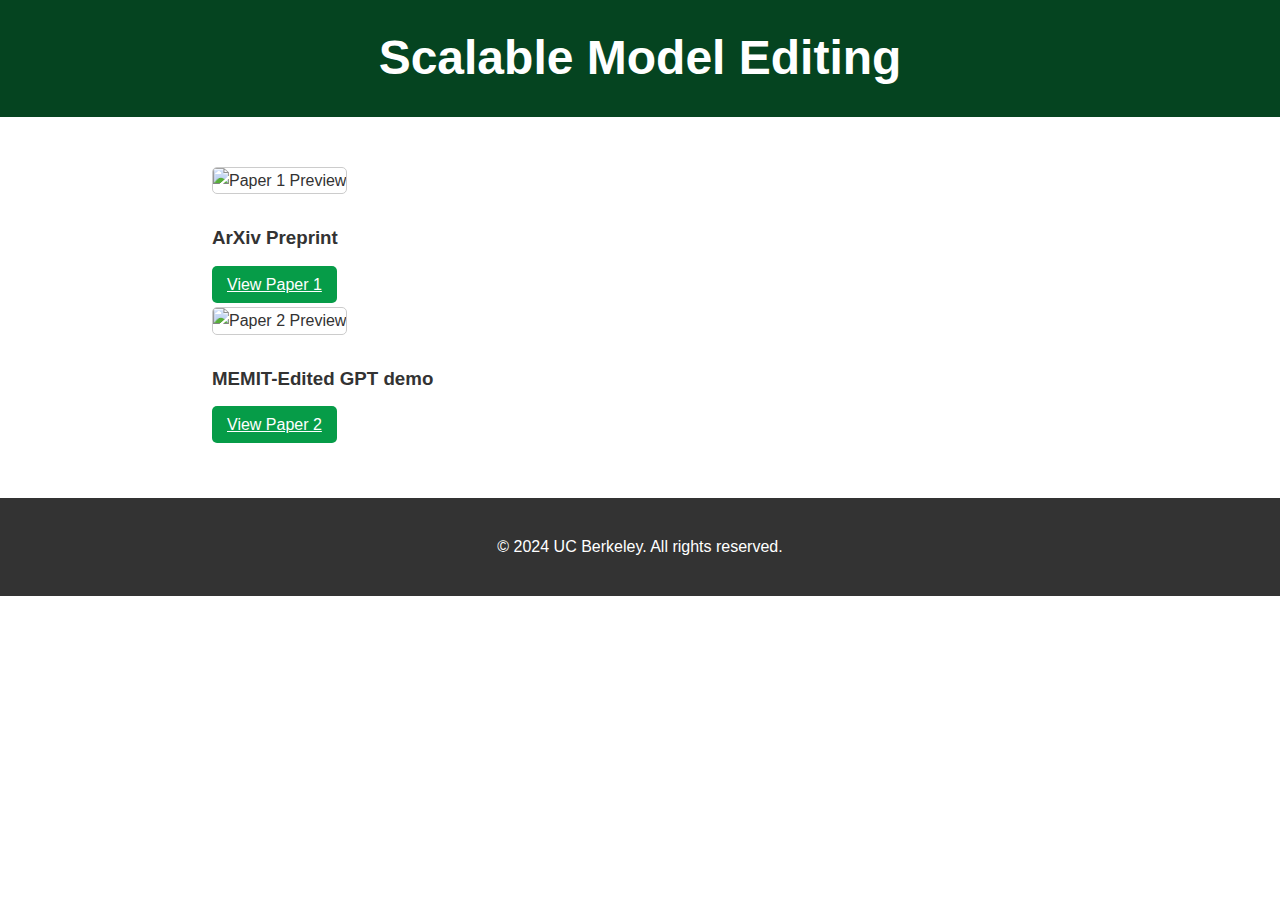
==== index.html @ 7f49c909 "website code" ====
<!DOCTYPE html>
<html lang="en">
<head>
    <!-- Head elements -->
    <link rel="stylesheet" href="style.css">
    <title>Research Projects</title>
</head>
<body>
    <header>
        <h1>Scalable Model Editing</h1>
    </header>

    <div class = "container">
        <main>
            <section class="card-container">
                <div class="card">
                    <img src="path-to-your-snapshot-1.png" alt="Paper 1 Preview">
                    <div class="card-content">
                        <h3>ArXiv Preprint</h3>
                        <a href="paper1/" class="button">View Paper 1</a>
                    </div>
                </div>
                <div class="card">
                    <img src="path-to-your-snapshot-2.png" alt="Paper 2 Preview">
                    <div class="card-content">
                        <h3>MEMIT-Edited GPT demo</h3>
                        <a href="paper2/" class="button">View Paper 2</a>
                    </div>
                </div>
                <!-- Add more cards for other papers as needed -->
            </section>
        </main>

    </div>

    <footer>
        <p>&copy; 2024 UC Berkeley. All rights reserved.</p>
    </footer>

</body>
</html>
---- style.css ----
body {
    font-family: 'Segoe UI', Tahoma, Geneva, Verdana, sans-serif;
    color: #333;
    line-height: 1.6;
    margin: 0;
    padding: 0;
    background: #fff;
}
h2 {
    text-align: center;
}

header {
    background: #054420;
    color: #fff;
    padding: 30px 20px;
    text-align: center;
}

header h1 {
    margin: 0;
    font-size: 2.5em;
}

header p {
    color: #ddd;
}

nav {
    background: #333;
    color: #fff;
}

nav ul {
    list-style: none;
    overflow: hidden;
    padding: 0;
    text-align: center;
    margin: 0;
}

nav ul li {
    display: inline;
}

nav ul li a {
    text-decoration: none;
    color: #fff;
    padding: 10px 20px;
    display: inline-block;
}

nav ul li a:hover,
nav ul li a:focus {
    background-color: #069c48;
}

section {
    padding: 20px;
    margin-bottom: 20px;
}

footer {
    background-color: #333;
    color: #fff;
    text-align: center;
    padding: 20px;
    position: relative;
    bottom: 0;
    width: 100%;
}

img {
    max-width: 100%;
    height: auto;
    border: 1px solid #ccc;
    border-radius: 5px;
    margin: 10px 0;
}

/* Additional styles for button-like links */
a.button {
    background-color: #069c48;
    padding: 10px 15px;
    color: white;
    border-radius: 5px;
    transition: background-color 0.3s ease;
}

a.button:hover {
    background-color: #333;
}

/* Style for large screen sizes */
@media (min-width: 768px) {
    header h1 {
        font-size: 3em;
    }

    nav ul li a {
        padding: 20px 30px;
    }

    section {
        padding: 40px;
    }
}

.paper-link-container {
    text-align: center;
    margin: 30px 0;
}

.paper-link-button {
    background-color: #2c6b47; /* This matches the header color in your screenshots */
    color: white;
    padding: 10px 20px;
    border-radius: 5px;
    text-decoration: none;
    font-size: 18px;
    font-weight: bold;
    transition: background-color 0.3s;
}

.paper-link-button:hover {
    background-color: #333;
}



.container {
    width: 70%; /* Adjust this percentage to control the width */
    max-width: 1200px; /* This sets the maximum width of the container */
    margin: 0 auto; /* Centers the container */
    padding: 20px; /* Optional: Adds some space inside the container */
    background-color: #fff; /* Optional: Sets the background color */
}

/* Add this to each section if they are not already wrapped in the container */
header, nav, section, footer {
    padding: 20px;
    box-sizing: border-box; /* Ensures padding is included in width */
}

/* Use this class for the main content sections */
.content-section {
    background-color: #f4f4f4; /* Optional: Sets a different background color for content sections */
    margin-bottom: 20px; /* Space between sections */
    padding: 20px;
    border-radius: 5px; /* Optional: Rounds corners of sections */
}


.contact-section {
    color: white;
    font-family: 'Segoe UI', Tahoma, Geneva, Verdana, sans-serif; /* This should match your body font */
    text-align: center;
    padding: 20px 0;
    margin-top: 20px; /* Adjust as necessary to fit your layout */
}

.contact-section .names {
    font-size: 1.2em; /* Adjust size as needed */
    margin: 0;
    padding: 0;
    font-weight: bold; /* Makes the font bold */
}

.contact-section .institution {
    font-size: 1.1em; /* Adjust size as needed */
    margin: 0;
    padding: 0;
}

.contact-section .email {
    font-size: 1em; /* Adjust size as needed */
    margin: 0;
    padding: 0;
}
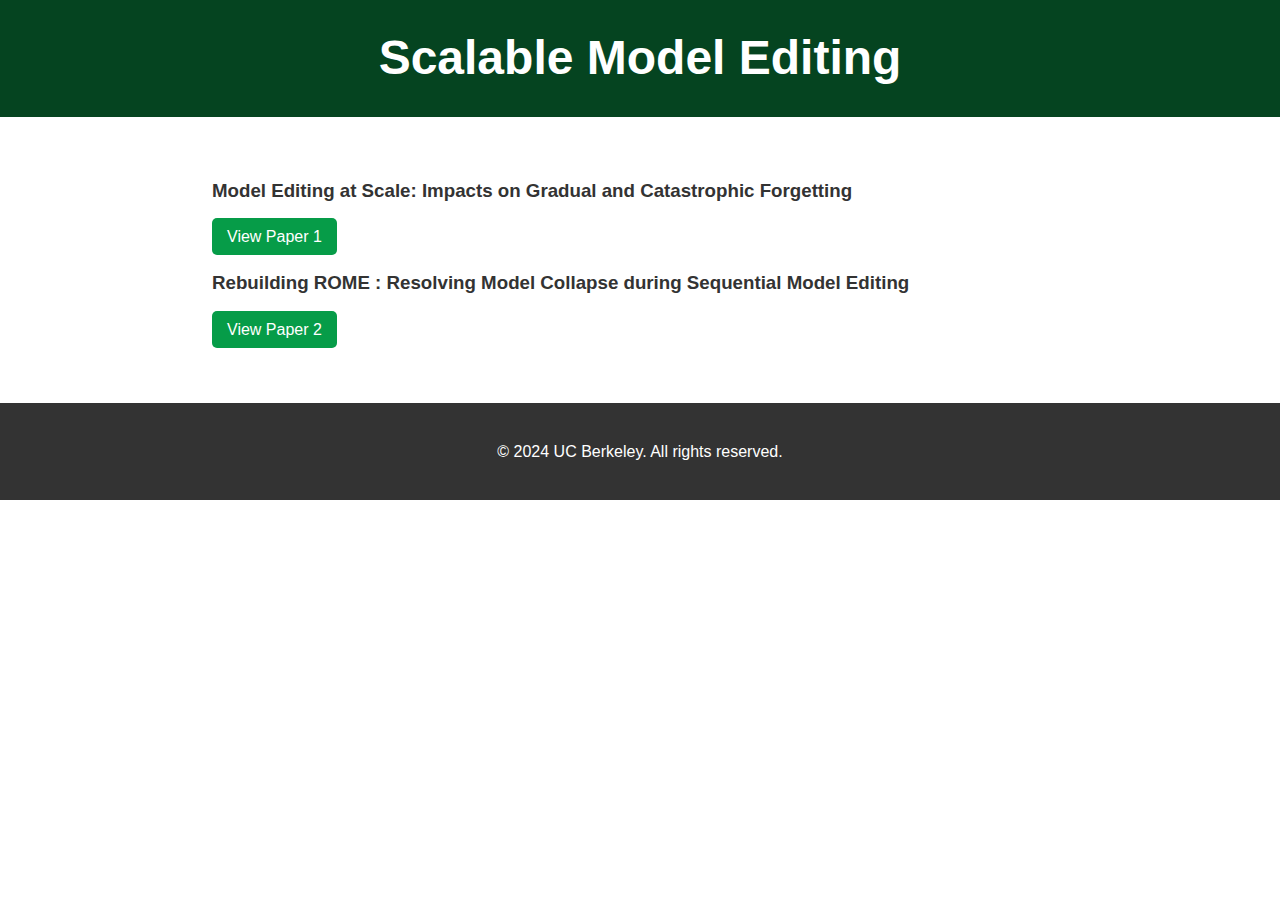
==== commit 12df2521: "msg" ====
--- a/index.html
+++ b/index.html
@@ -14,17 +14,15 @@
         <main>
             <section class="card-container">
                 <div class="card">
-                    <img src="path-to-your-snapshot-1.png" alt="Paper 1 Preview">
                     <div class="card-content">
-                        <h3>ArXiv Preprint</h3>
-                        <a href="paper1/" class="button">View Paper 1</a>
+                        <h3>Model Editing at Scale: Impacts on Gradual and Catastrophic Forgetting</h3>
+                        <a href="paper1/index.html" class="button" style="text-decoration: none;"> View Paper 1</a>
                     </div>
                 </div>
                 <div class="card">
-                    <img src="path-to-your-snapshot-2.png" alt="Paper 2 Preview">
                     <div class="card-content">
-                        <h3>MEMIT-Edited GPT demo</h3>
-                        <a href="paper2/" class="button">View Paper 2</a>
+                        <h3>Rebuilding ROME : Resolving Model Collapse during Sequential Model Editing</h3>
+                        <a href="paper2/index.html" class="button" style="text-decoration: none;">View Paper 2</a>
                     </div>
                 </div>
                 <!-- Add more cards for other papers as needed -->
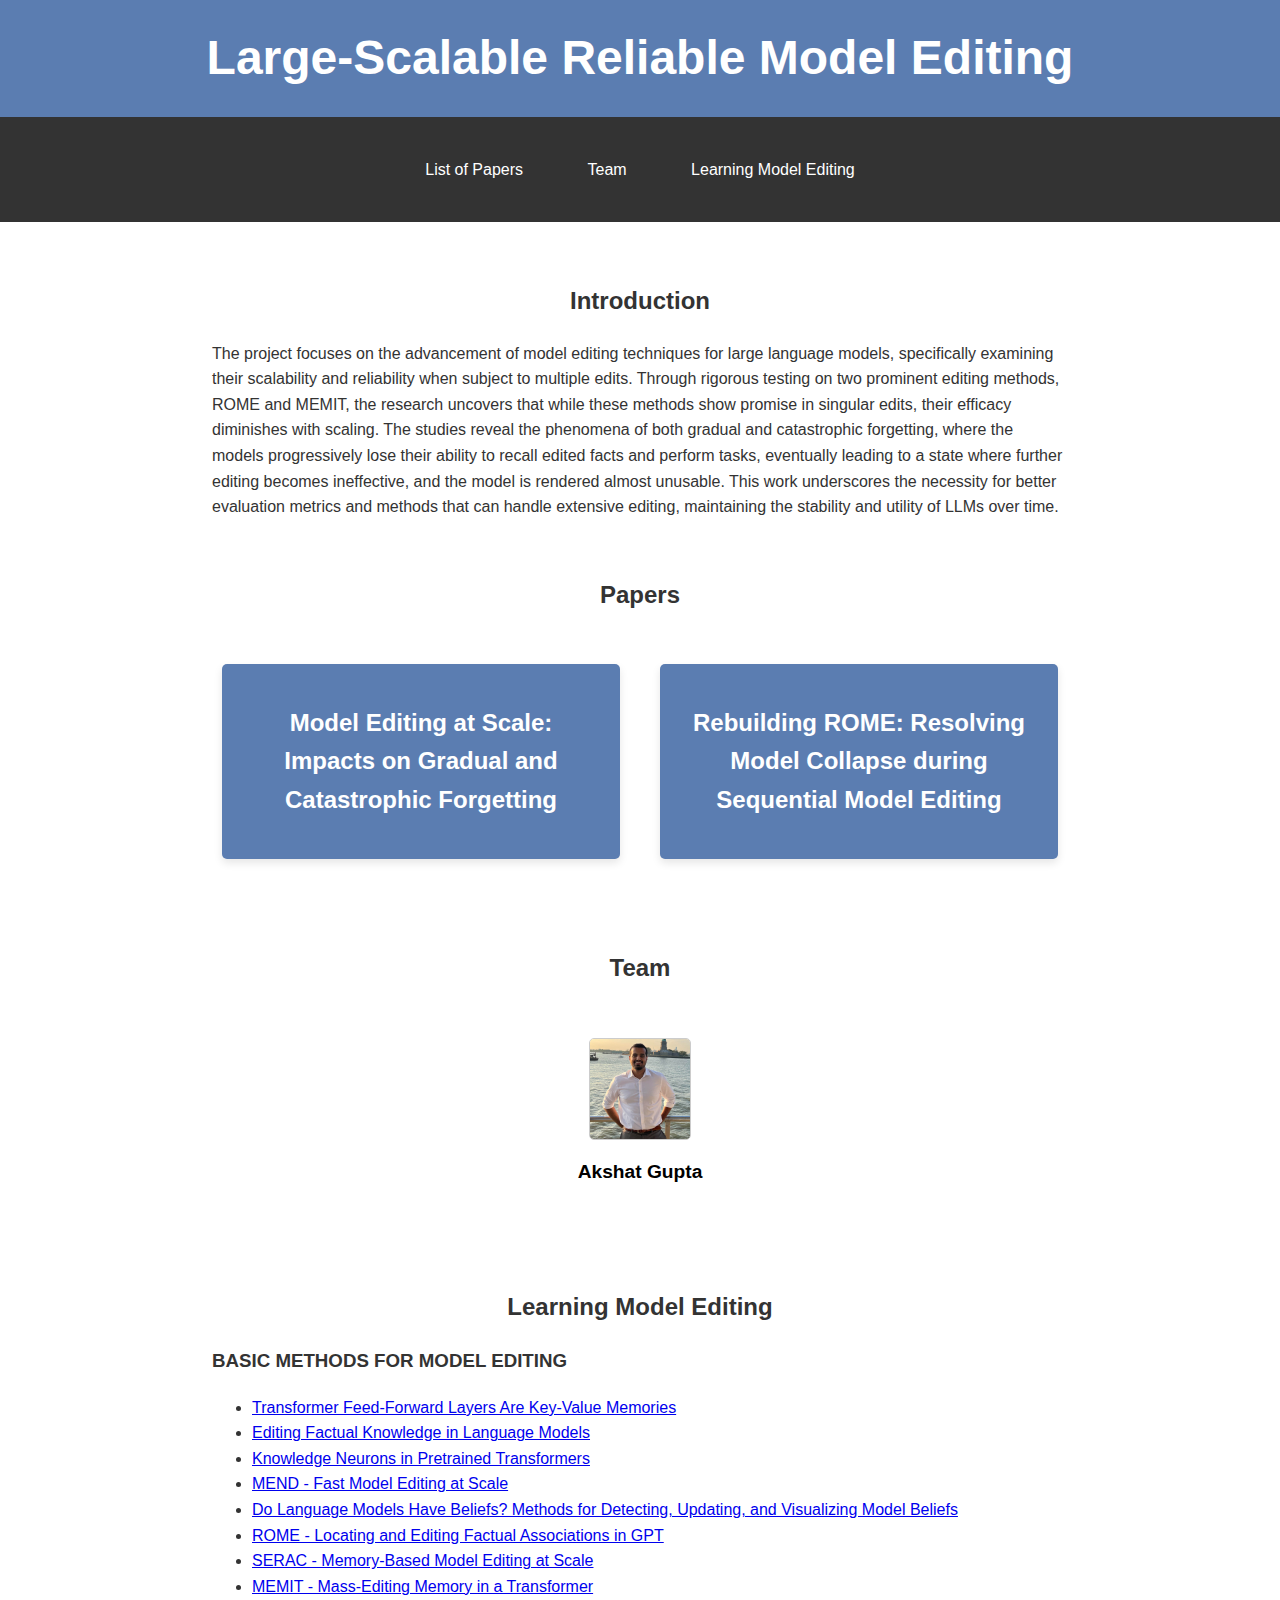
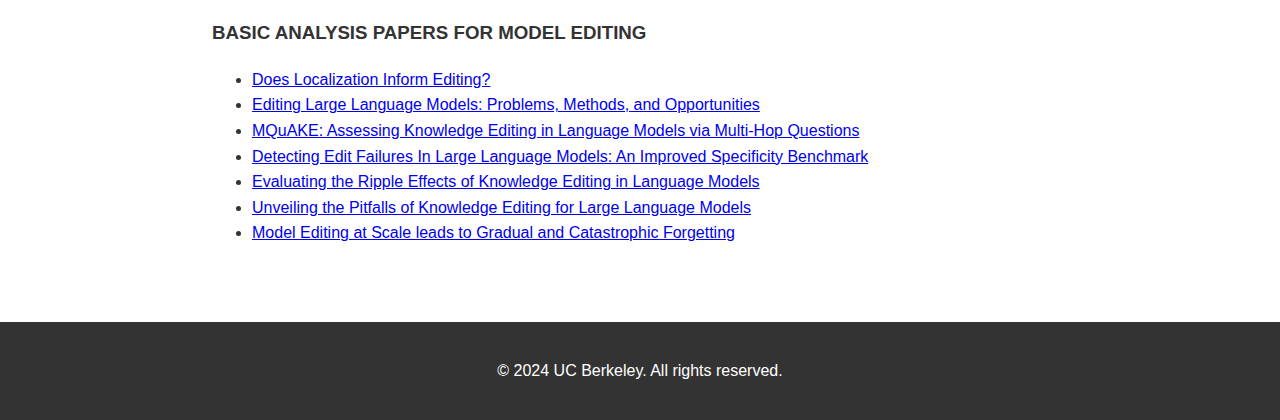
==== commit 18a1b742: "edited landing page" ====
--- a/index.html
+++ b/index.html
@@ -7,27 +7,85 @@
 </head>
 <body>
     <header>
-        <h1>Scalable Model Editing</h1>
+        <h1>Large-Scalable Reliable Model Editing</h1>
     </header>
+    <nav>
+        <ul>
+            <li><a href="#papers">List of Papers</a></li>
+            <li><a href="#team">Team</a></li>
+            <li><a href="#learn">Learning Model Editing</a></li>
+        </ul>
+    </nav>
 
     <div class = "container">
-        <main>
-            <section class="card-container">
-                <div class="card">
+
+            <section id="introduction">
+                <h2>Introduction</h2>
+                <p>The project focuses on the advancement of model editing techniques for large language models, specifically examining their scalability and reliability when subject to multiple edits. Through rigorous testing on two prominent editing methods, ROME and MEMIT, the research uncovers that while these methods show promise in singular edits, their efficacy diminishes with scaling. The studies reveal the phenomena of both gradual and catastrophic forgetting, where the models progressively lose their ability to recall edited facts and perform tasks, eventually leading to a state where further editing becomes ineffective, and the model is rendered almost unusable. This work underscores the necessity for better evaluation metrics and methods that can handle extensive editing, maintaining the stability and utility of LLMs over time.</p>
+            </section>
+            <h2>Papers</h2>
+            <section id="papers" class="card-container">
+
+                <a href="paper1/index.html" class="card">
                     <div class="card-content">
-                        <h3>Model Editing at Scale: Impacts on Gradual and Catastrophic Forgetting</h3>
-                        <a href="paper1/index.html" class="button" style="text-decoration: none;"> View Paper 1</a>
+                        <h2>Model Editing at Scale: Impacts on Gradual and Catastrophic Forgetting</h2>
                     </div>
+                </a>
+                <a href="paper2/index.html" class="card">
+                    <div class="card-content">
+                        <h2>Rebuilding ROME: Resolving Model Collapse during Sequential Model Editing</h2>
+                    </div>
+                </a>
+            </section>
+            <section id="team">
+                <h2>Team</h2>
+                <div class="contact-section">
+                    <div class="profile">
+                        <img src="Akshat Gupta LinkedIn.jpeg" alt="Akshat Gupta Profile Picture" style="width: 100px;">
+                        <p class="names">Akshat Gupta</p>
+                    </div>
+                    <!-- <div class="profile">
+                        <img src="placeholder.jpg" alt="Profile Picture" style="width: 100px;">
+                        <p class="names">Name</p>
+                    </div>
+                    <div class="profile">
+                        <img src="placeholder.jpg" alt="Profile Picture" style="width: 100px;">
+                        <p class="names">Name</p>
+                    </div>
+                    <div class="profile">
+                        <img src="placeholder.jpg" alt="Profile Picture" style="width: 100px;">
+                        <p class="names">Name</p>
+                    </div> -->
                 </div>
-                <div class="card">
-                    <div class="card-content">
-                        <h3>Rebuilding ROME : Resolving Model Collapse during Sequential Model Editing</h3>
-                        <a href="paper2/index.html" class="button" style="text-decoration: none;">View Paper 2</a>
-                    </div>
+            </section>
+
+            <section id="learn">
+                <h2>Learning Model Editing</h2>
+                <div class="papers-list">
+                    <h3>BASIC METHODS FOR MODEL EDITING</h3>
+                    <ul>
+                        <li><a href="#">Transformer Feed-Forward Layers Are Key-Value Memories</a></li>
+                        <li><a href="#">Editing Factual Knowledge in Language Models</a></li>
+                        <li><a href="#">Knowledge Neurons in Pretrained Transformers</a></li>
+                        <li><a href="#">MEND - Fast Model Editing at Scale</a></li>
+                        <li><a href="#">Do Language Models Have Beliefs? Methods for Detecting, Updating, and Visualizing Model Beliefs</a></li>
+                        <li><a href="#">ROME - Locating and Editing Factual Associations in GPT</a></li>
+                        <li><a href="#">SERAC - Memory-Based Model Editing at Scale</a></li>
+                        <li><a href="#">MEMIT - Mass-Editing Memory in a Transformer</a></li>
+                    </ul>
+                    <h3>BASIC ANALYSIS PAPERS FOR MODEL EDITING</h3>
+                    <ul>
+                        <li><a href="#">Does Localization Inform Editing?</a></li>
+                        <li><a href="#">Editing Large Language Models: Problems, Methods, and Opportunities</a></li>
+                        <li><a href="#">MQuAKE: Assessing Knowledge Editing in Language Models via Multi-Hop Questions</a></li>
+                        <li><a href="#">Detecting Edit Failures In Large Language Models: An Improved Specificity Benchmark</a></li>
+                        <li><a href="#">Evaluating the Ripple Effects of Knowledge Editing in Language Models</a></li>
+                        <li><a href="#">Unveiling the Pitfalls of Knowledge Editing for Large Language Models</a></li>
+                        <li><a href="#">Model Editing at Scale leads to Gradual and Catastrophic Forgetting</a></li>
+                    </ul>
                 </div>
-                <!-- Add more cards for other papers as needed -->
             </section>
-        </main>
+
 
     </div>
 
--- a/style.css
+++ b/style.css
@@ -11,7 +11,7 @@
 }
 
 header {
-    background: #054420;
+    background: #5b7db1;
     color: #fff;
     padding: 30px 20px;
     text-align: center;
@@ -52,7 +52,7 @@
 
 nav ul li a:hover,
 nav ul li a:focus {
-    background-color: #069c48;
+    background-color: #5b7db1;
 }
 
 section {
@@ -80,7 +80,7 @@
 
 /* Additional styles for button-like links */
 a.button {
-    background-color: #069c48;
+    background-color: #5b7db1;
     padding: 10px 15px;
     color: white;
     border-radius: 5px;
@@ -112,7 +112,7 @@
 }
 
 .paper-link-button {
-    background-color: #2c6b47; /* This matches the header color in your screenshots */
+    background-color: #5b7db1; /* This matches the header color in your screenshots */
     color: white;
     padding: 10px 20px;
     border-radius: 5px;
@@ -177,3 +177,56 @@
     margin: 0;
     padding: 0;
 }
+
+
+
+.card-container {
+    display: flex;
+    justify-content: center;
+    flex-wrap: wrap;
+    gap: 20px; /* Adjust the space between the cards */
+}
+
+.card {
+    flex: 1; /* Each card will take up equal space */
+    max-width: calc(50% - 10px); /* Adjust width for space between cards */
+    background-color: #5b7db1; /* Card background color */
+    color: white; /* Text color */
+    text-align: center; /* Center text horizontally */
+    margin: 10px;
+    text-decoration: none; /* Remove underline from links */
+    border-radius: 5px; /* Rounded corners for the card */
+    box-shadow: 0 4px 8px rgba(0,0,0,0.1); /* Optional: Adds shadow for depth */
+    display: flex; /* Use flex layout to center content */
+    align-items: center; /* Center content vertically */
+    justify-content: center; /* Center content horizontally */
+}
+
+.card-content {
+    padding: 20px;
+}
+
+.card h2 {
+    font-size: 1.5em; /* Adjust font size as needed */
+    margin: 0;
+    padding: 20px 0; /* Padding for spacing inside the card */
+    text-align: center;
+}
+.card:hover {
+    background-color: #77a4e7; /* Change card hover color to gray */
+}
+/* Ensure the cards don't get too small on smaller screens */
+@media (max-width: 600px) {
+    .card {
+        max-width: 100%;
+    }
+}
+
+.profile {
+    display: inline-block; /* Display profiles inline */
+    width: 25%; /* Set width to 25% for 4 profiles per row */
+    text-align: center; /* Center align content */
+}
+.names {
+    color: black; /* Set text color to black */
+}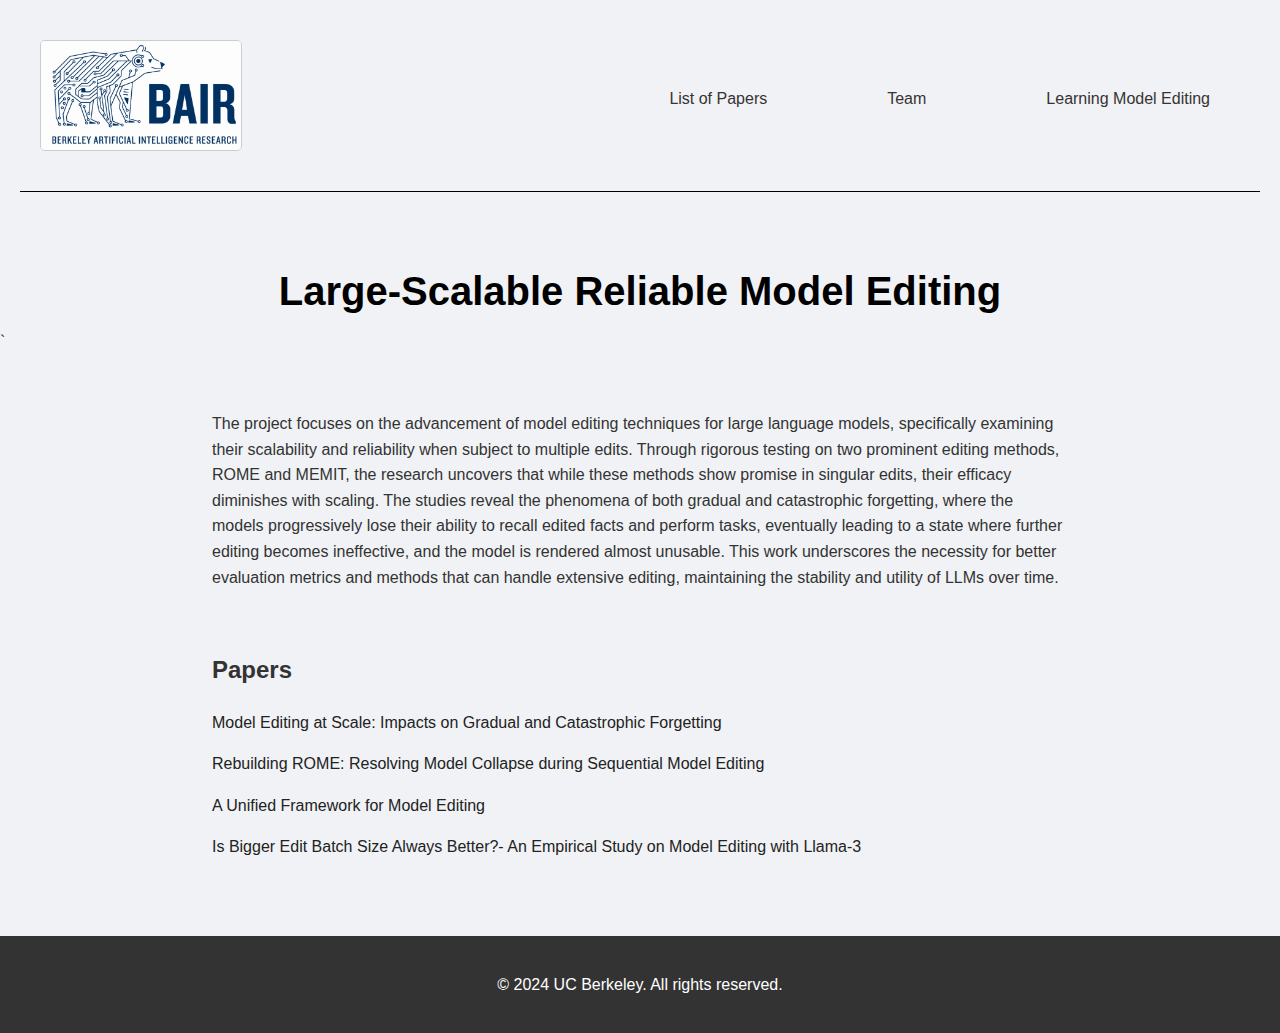
==== commit e2875e28: "new papers added" ====
--- a/index.html
+++ b/index.html
@@ -1,97 +1,52 @@
 <!DOCTYPE html>
 <html lang="en">
 <head>
-    <!-- Head elements -->
     <link rel="stylesheet" href="style.css">
     <title>Research Projects</title>
 </head>
+
 <body>
-    <header>
-        <h1>Large-Scalable Reliable Model Editing</h1>
-    </header>
     <nav>
         <ul>
-            <li><a href="#papers">List of Papers</a></li>
-            <li><a href="#team">Team</a></li>
-            <li><a href="#learn">Learning Model Editing</a></li>
+            <li class="nav-logo"><img src="BAIR.png" alt="Logo"></li>
+            <div class="nav-links">
+                <li><a href="#papers">List of Papers</a></li>
+                <li><a href="team.html">Team</a></li>
+                <li><a href="learn_model_editing.html">Learning Model Editing</a></li>
+            </div>
         </ul>
+        <div class="title-separator"></div>
     </nav>
-
-    <div class = "container">
-
-            <section id="introduction">
-                <h2>Introduction</h2>
-                <p>The project focuses on the advancement of model editing techniques for large language models, specifically examining their scalability and reliability when subject to multiple edits. Through rigorous testing on two prominent editing methods, ROME and MEMIT, the research uncovers that while these methods show promise in singular edits, their efficacy diminishes with scaling. The studies reveal the phenomena of both gradual and catastrophic forgetting, where the models progressively lose their ability to recall edited facts and perform tasks, eventually leading to a state where further editing becomes ineffective, and the model is rendered almost unusable. This work underscores the necessity for better evaluation metrics and methods that can handle extensive editing, maintaining the stability and utility of LLMs over time.</p>
-            </section>
-            <h2>Papers</h2>
-            <section id="papers" class="card-container">
-
-                <a href="paper1/index.html" class="card">
-                    <div class="card-content">
-                        <h2>Model Editing at Scale: Impacts on Gradual and Catastrophic Forgetting</h2>
-                    </div>
-                </a>
-                <a href="paper2/index.html" class="card">
-                    <div class="card-content">
-                        <h2>Rebuilding ROME: Resolving Model Collapse during Sequential Model Editing</h2>
-                    </div>
-                </a>
-            </section>
-            <section id="team">
-                <h2>Team</h2>
-                <div class="contact-section">
-                    <div class="profile">
-                        <img src="Akshat Gupta LinkedIn.jpeg" alt="Akshat Gupta Profile Picture" style="width: 100px;">
-                        <p class="names">Akshat Gupta</p>
-                    </div>
-                    <!-- <div class="profile">
-                        <img src="placeholder.jpg" alt="Profile Picture" style="width: 100px;">
-                        <p class="names">Name</p>
-                    </div>
-                    <div class="profile">
-                        <img src="placeholder.jpg" alt="Profile Picture" style="width: 100px;">
-                        <p class="names">Name</p>
-                    </div>
-                    <div class="profile">
-                        <img src="placeholder.jpg" alt="Profile Picture" style="width: 100px;">
-                        <p class="names">Name</p>
-                    </div> -->
-                </div>
-            </section>
-
-            <section id="learn">
-                <h2>Learning Model Editing</h2>
-                <div class="papers-list">
-                    <h3>BASIC METHODS FOR MODEL EDITING</h3>
-                    <ul>
-                        <li><a href="#">Transformer Feed-Forward Layers Are Key-Value Memories</a></li>
-                        <li><a href="#">Editing Factual Knowledge in Language Models</a></li>
-                        <li><a href="#">Knowledge Neurons in Pretrained Transformers</a></li>
-                        <li><a href="#">MEND - Fast Model Editing at Scale</a></li>
-                        <li><a href="#">Do Language Models Have Beliefs? Methods for Detecting, Updating, and Visualizing Model Beliefs</a></li>
-                        <li><a href="#">ROME - Locating and Editing Factual Associations in GPT</a></li>
-                        <li><a href="#">SERAC - Memory-Based Model Editing at Scale</a></li>
-                        <li><a href="#">MEMIT - Mass-Editing Memory in a Transformer</a></li>
-                    </ul>
-                    <h3>BASIC ANALYSIS PAPERS FOR MODEL EDITING</h3>
-                    <ul>
-                        <li><a href="#">Does Localization Inform Editing?</a></li>
-                        <li><a href="#">Editing Large Language Models: Problems, Methods, and Opportunities</a></li>
-                        <li><a href="#">MQuAKE: Assessing Knowledge Editing in Language Models via Multi-Hop Questions</a></li>
-                        <li><a href="#">Detecting Edit Failures In Large Language Models: An Improved Specificity Benchmark</a></li>
-                        <li><a href="#">Evaluating the Ripple Effects of Knowledge Editing in Language Models</a></li>
-                        <li><a href="#">Unveiling the Pitfalls of Knowledge Editing for Large Language Models</a></li>
-                        <li><a href="#">Model Editing at Scale leads to Gradual and Catastrophic Forgetting</a></li>
-                    </ul>
-                </div>
-            </section>
-
-
+    <div class="title">
+        <header>
+            <h1>Large-Scalable Reliable Model Editing</h1>
+        </header>
+    </div>
+`
+    <div class="container">
+        <section id="introduction">
+            <p>The project focuses on the advancement of model editing techniques for large language models, specifically examining their scalability and reliability when subject to multiple edits. Through rigorous testing on two prominent editing methods, ROME and MEMIT, the research uncovers that while these methods show promise in singular edits, their efficacy diminishes with scaling. The studies reveal the phenomena of both gradual and catastrophic forgetting, where the models progressively lose their ability to recall edited facts and perform tasks, eventually leading to a state where further editing becomes ineffective, and the model is rendered almost unusable. This work underscores the necessity for better evaluation metrics and methods that can handle extensive editing, maintaining the stability and utility of LLMs over time.</p>
+        </section>
+        <section id="papers">
+            <h2 class="papers-title">Papers</h2>
+            <div class="paper">
+                <h2><a href="paper1/index.html">Model Editing at Scale: Impacts on Gradual and Catastrophic Forgetting</a></h2>
+            </div>
+            <div class="paper">
+                <h2><a href="paper2/index.html">Rebuilding ROME: Resolving Model Collapse during Sequential Model Editing</a></h2>
+            </div>
+            <div class="paper">
+                <h2><a href="paper3/index.html">A Unified Framework for Model Editing</a></h2>
+            </div>
+            <div class="paper">
+                <h2><a href="paper4/index.html">Is Bigger Edit Batch Size Always Better?- An Empirical Study on Model Editing with Llama-3</a></h2>
+            </div>
+        </section>
     </div>
 
     <footer>
         <p>&copy; 2024 UC Berkeley. All rights reserved.</p>
     </footer>
-
 </body>
 </html>
+
--- a/style.css
+++ b/style.css
@@ -1,59 +1,88 @@
 body {
-    font-family: 'Segoe UI', Tahoma, Geneva, Verdana, sans-serif;
+    font-family:"Helvetica Neue","Helvetica","Arial",sans-serif;
     color: #333;
     line-height: 1.6;
     margin: 0;
     padding: 0;
-    background: #fff;
-}
+    background: #f0f2f5;
+}
+
 h2 {
     text-align: center;
+    font-size: 1.5em;
+    margin-top: -20px;
+}
+
+.title-separator {
+    border-top: 1px solid #000; /* Solid line with a height of 2px */
+    margin-top: 1%; /* Space above the line */
+    margin-bottom: 0px; /* Space below the line */
 }
 
 header {
-    background: #5b7db1;
-    color: #fff;
+    background: #f0f2f5;
+    color: #000000;
     padding: 30px 20px;
     text-align: center;
+    margin-bottom: -40px
 }
 
 header h1 {
-    margin: 0;
-    font-size: 2.5em;
+    margin: 1;
+    font-size: 2.5em !important;
 }
 
 header p {
+    margin-top: -20px;
     color: #ddd;
 }
 
 nav {
-    background: #333;
-    color: #fff;
+    background: #f0f2f5;
+    color: #353030;
+    padding: 10px 20px; /* Add padding to give some space inside the nav */
 }
 
 nav ul {
     list-style: none;
-    overflow: hidden;
-    padding: 0;
-    text-align: center;
-    margin: 0;
+    margin: 0;
+    padding: 0;
+    display: flex;
+    align-items: center; /* Use center for vertical alignment */
+    justify-content: space-between; /* Aligns logo to the left and nav items to the right */
 }
 
 nav ul li {
-    display: inline;
+    padding: 10px 20px;
 }
 
 nav ul li a {
     text-decoration: none;
-    color: #fff;
-    padding: 10px 20px;
-    display: inline-block;
+    color: #383232;
+    display: block; /* Makes the anchor fill the li for better click area */
 }
 
 nav ul li a:hover,
 nav ul li a:focus {
-    background-color: #5b7db1;
-}
+    background-color: #dddddd;
+}
+
+.nav-logo {
+    padding-right: 0; /* Remove padding if you want the logo to be flush with the edge */
+}
+
+.nav-logo img {
+    width: 200px; /* Set the logo width */
+    height: auto; /* Maintain aspect ratio */
+}
+
+/* This is to ensure the navigation links are on the right */
+.nav-links {
+    display: flex;
+    gap: 20px; /* This sets the space between navigation items */
+}
+
+
 
 section {
     padding: 20px;
@@ -133,7 +162,7 @@
     max-width: 1200px; /* This sets the maximum width of the container */
     margin: 0 auto; /* Centers the container */
     padding: 20px; /* Optional: Adds some space inside the container */
-    background-color: #fff; /* Optional: Sets the background color */
+    background-color: #f0f2f5; /* Optional: Sets the background color */
 }
 
 /* Add this to each section if they are not already wrapped in the container */
@@ -229,4 +258,40 @@
 }
 .names {
     color: black; /* Set text color to black */
-}+}
+
+#papers {
+    /* Assuming you want the papers list to take the full container width */
+    width: 100%;
+    text-align: left; /* Aligns the text to the left */
+    font-weight: normal;
+}
+
+.papers-title {
+    text-align: left;
+    margin-top: -15px;
+    /* Any other styling you need */
+}
+
+.paper {
+    /* Style your paper divs here */
+    margin-bottom: 1em; /* Add space between paper entries */
+    text-align: left; /* Aligns the text to the left */
+    font-weight: normal;
+}
+
+.paper h2 {
+    font-size: 1em; /* Keep your font size as is */
+    font-weight: normal; /* This will make the title not bold */
+    margin: 0; 
+    text-align:left;
+}
+
+.paper h2 a {
+    text-decoration: none; /* Removes underline from links */
+    color: #222222; /* Sets the text color; choose what fits your design */
+}
+
+.paper h2 a:hover {
+    text-decoration: underline; 
+}
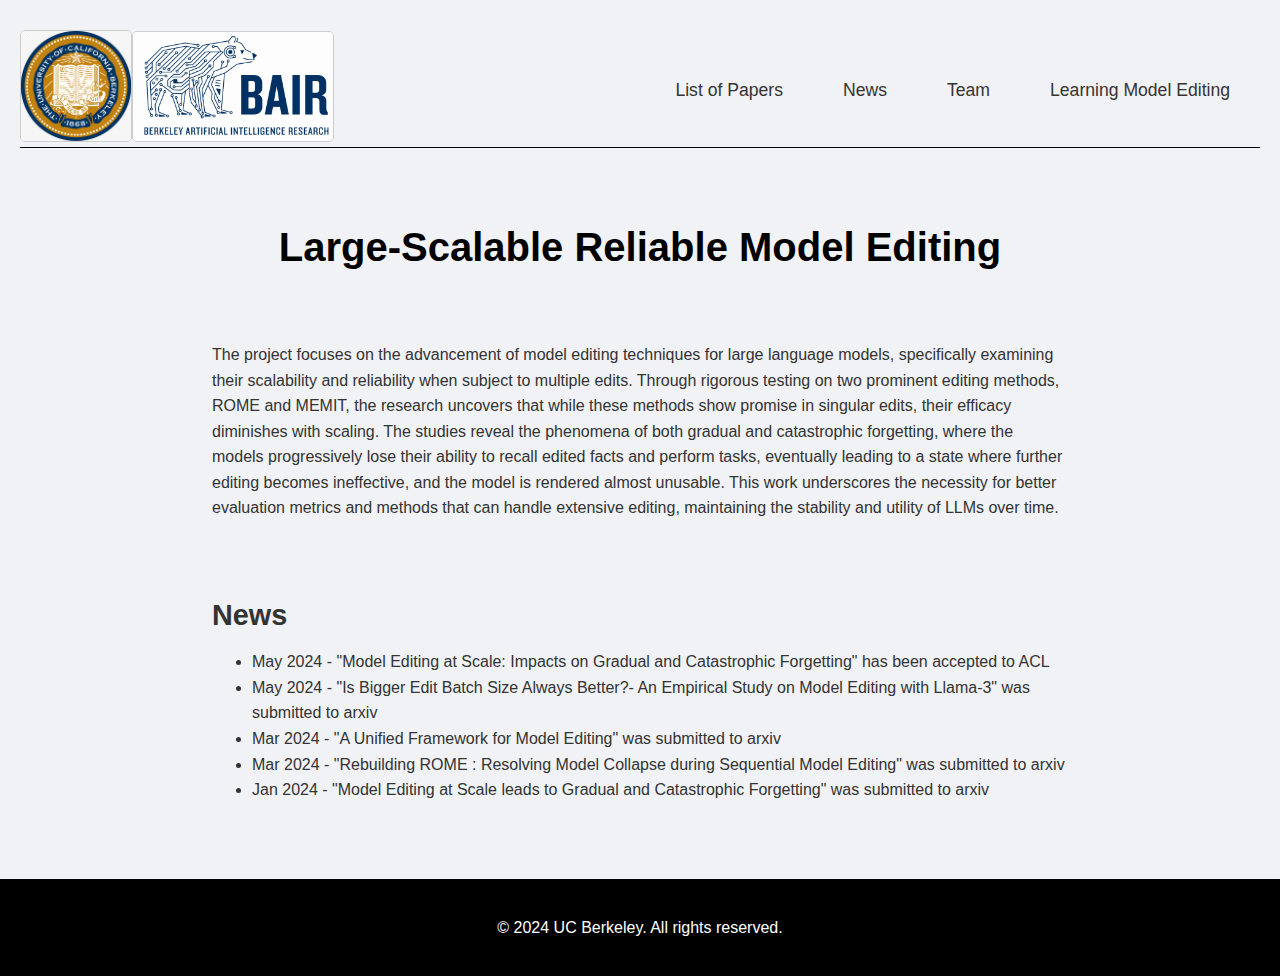
==== commit 639405bd: "website updated" ====
--- a/index.html
+++ b/index.html
@@ -3,14 +3,24 @@
 <head>
     <link rel="stylesheet" href="style.css">
     <title>Research Projects</title>
+    <style>
+        .twittertop {
+            display: block; /* Change to display: block; to show */
+        }
+    </style>
 </head>
 
 <body>
     <nav>
         <ul>
-            <li class="nav-logo"><img src="BAIR.png" alt="Logo"></li>
+            <div class="nav-container">
+                <li class="nav-logo1"><img src="UC Berkeley.png" alt="Logo 2"></li>
+                <li class="nav-logo"><img src="BAIR.png" alt="Logo 1"></li>
+                
+            </div>
             <div class="nav-links">
-                <li><a href="#papers">List of Papers</a></li>
+                <li><a href="papers.html">List of Papers</a></li>
+                <li><a href="#news">News</a></li>
                 <li><a href="team.html">Team</a></li>
                 <li><a href="learn_model_editing.html">Learning Model Editing</a></li>
             </div>
@@ -22,25 +32,21 @@
             <h1>Large-Scalable Reliable Model Editing</h1>
         </header>
     </div>
-`
+
     <div class="container">
         <section id="introduction">
             <p>The project focuses on the advancement of model editing techniques for large language models, specifically examining their scalability and reliability when subject to multiple edits. Through rigorous testing on two prominent editing methods, ROME and MEMIT, the research uncovers that while these methods show promise in singular edits, their efficacy diminishes with scaling. The studies reveal the phenomena of both gradual and catastrophic forgetting, where the models progressively lose their ability to recall edited facts and perform tasks, eventually leading to a state where further editing becomes ineffective, and the model is rendered almost unusable. This work underscores the necessity for better evaluation metrics and methods that can handle extensive editing, maintaining the stability and utility of LLMs over time.</p>
         </section>
-        <section id="papers">
-            <h2 class="papers-title">Papers</h2>
-            <div class="paper">
-                <h2><a href="paper1/index.html">Model Editing at Scale: Impacts on Gradual and Catastrophic Forgetting</a></h2>
-            </div>
-            <div class="paper">
-                <h2><a href="paper2/index.html">Rebuilding ROME: Resolving Model Collapse during Sequential Model Editing</a></h2>
-            </div>
-            <div class="paper">
-                <h2><a href="paper3/index.html">A Unified Framework for Model Editing</a></h2>
-            </div>
-            <div class="paper">
-                <h2><a href="paper4/index.html">Is Bigger Edit Batch Size Always Better?- An Empirical Study on Model Editing with Llama-3</a></h2>
-            </div>
+        
+        <section id="news">
+            <h2 class="news-title">News</h2>
+            <ul>
+                <li>May 2024 - "Model Editing at Scale: Impacts on Gradual and Catastrophic Forgetting" has been accepted to ACL</li>
+                <li>May 2024 - "Is Bigger Edit Batch Size Always Better?- An Empirical Study on Model Editing with Llama-3" was submitted to arxiv</li>
+                <li>Mar 2024 - "A Unified Framework for Model Editing" was submitted to arxiv</li>
+                <li>Mar 2024 - "Rebuilding ROME : Resolving Model Collapse during Sequential Model Editing" was submitted to arxiv</li>
+                <li>Jan 2024 - "Model Editing at Scale leads to Gradual and Catastrophic Forgetting" was submitted to arxiv</li>
+            </ul>
         </section>
     </div>
 
@@ -49,4 +55,3 @@
     </footer>
 </body>
 </html>
-
--- a/style.css
+++ b/style.css
@@ -1,22 +1,30 @@
 body {
-    font-family:"Helvetica Neue","Helvetica","Arial",sans-serif;
+    font-family: "Helvetica Neue", "Helvetica", "Arial", sans-serif;
     color: #333;
     line-height: 1.6;
     margin: 0;
     padding: 0;
     background: #f0f2f5;
+    
 }
 
 h2 {
+    text-align: center;
+    font-size: 1.8em;
+    margin-top: -20px;
+    font-family: "Helvetica Neue", "Helvetica", "Arial", sans-serif;
+}
+h4 {
     text-align: center;
     font-size: 1.5em;
     margin-top: -20px;
+    font-family: "Helvetica Neue", "Helvetica", "Arial", sans-serif;
 }
 
 .title-separator {
-    border-top: 1px solid #000; /* Solid line with a height of 2px */
-    margin-top: 1%; /* Space above the line */
-    margin-bottom: 0px; /* Space below the line */
+    border-top: 1px solid #000;
+    margin-top: -1%;
+    margin-bottom: 0px;
 }
 
 header {
@@ -30,17 +38,19 @@
 header h1 {
     margin: 1;
     font-size: 2.5em !important;
+    font-family: "Helvetica Neue", "Helvetica", "Arial", sans-serif;
 }
 
 header p {
     margin-top: -20px;
     color: #ddd;
+    font-family: "Helvetica Neue", "Helvetica", "Arial", sans-serif;
 }
 
 nav {
     background: #f0f2f5;
     color: #353030;
-    padding: 10px 20px; /* Add padding to give some space inside the nav */
+    padding: 10px 20px;
 }
 
 nav ul {
@@ -48,8 +58,8 @@
     margin: 0;
     padding: 0;
     display: flex;
-    align-items: center; /* Use center for vertical alignment */
-    justify-content: space-between; /* Aligns logo to the left and nav items to the right */
+    align-items: center;
+    justify-content: space-between;
 }
 
 nav ul li {
@@ -59,30 +69,62 @@
 nav ul li a {
     text-decoration: none;
     color: #383232;
-    display: block; /* Makes the anchor fill the li for better click area */
+    display: block;
 }
 
 nav ul li a:hover,
 nav ul li a:focus {
     background-color: #dddddd;
 }
-
-.nav-logo {
-    padding-right: 0; /* Remove padding if you want the logo to be flush with the edge */
+html {
+    height: 100%; /* Make sure html and body are at least the height of the viewport */
+}
+
+body {
+    display: flex;
+    flex-direction: column;
+    min-height: 100vh; /* viewport height */
+    margin: 0; /* Remove default margin */
+}
+
+.nav-logo,
+.nav-logo1 {
+    padding: 0;
+    margin: 0;
+}
+
+.nav-logo img,
+.nav-logo1 img {
+    height: auto;
 }
 
 .nav-logo img {
-    width: 200px; /* Set the logo width */
-    height: auto; /* Maintain aspect ratio */
+    width: 200px;
+}
+
+.nav-logo1 img {
+    width: 110px;
+}
+
+/* Flexbox container for logos */
+.nav-container {
+    display: flex;
+    align-items: center;
+    gap: -1px; /* Adjust the gap as needed */
 }
 
 /* This is to ensure the navigation links are on the right */
 .nav-links {
     display: flex;
-    gap: 20px; /* This sets the space between navigation items */
-}
-
-
+    gap: 0px; /* Adjust this value as needed */
+    font-size: 1.1em;
+    /* font-weight: bold; */
+}
+
+nav ul li {
+    margin: -1 1px; /* Adjust the left and right margin as needed */
+    padding: 0px 0px;
+}
 
 section {
     padding: 20px;
@@ -90,10 +132,10 @@
 }
 
 footer {
-    background-color: #333;
+    background-color: #000000;
     color: #fff;
     text-align: center;
-    padding: 20px;
+    padding: 100px;
     position: relative;
     bottom: 0;
     width: 100%;
@@ -107,7 +149,7 @@
     margin: 10px 0;
 }
 
-/* Additional styles for button-like links */
+
 a.button {
     background-color: #5b7db1;
     padding: 10px 15px;
@@ -120,7 +162,6 @@
     background-color: #333;
 }
 
-/* Style for large screen sizes */
 @media (min-width: 768px) {
     header h1 {
         font-size: 3em;
@@ -141,7 +182,7 @@
 }
 
 .paper-link-button {
-    background-color: #5b7db1; /* This matches the header color in your screenshots */
+    background-color: #5b7db1;
     color: white;
     padding: 10px 20px;
     border-radius: 5px;
@@ -155,80 +196,73 @@
     background-color: #333;
 }
 
-
-
 .container {
-    width: 70%; /* Adjust this percentage to control the width */
-    max-width: 1200px; /* This sets the maximum width of the container */
-    margin: 0 auto; /* Centers the container */
-    padding: 20px; /* Optional: Adds some space inside the container */
-    background-color: #f0f2f5; /* Optional: Sets the background color */
-}
-
-/* Add this to each section if they are not already wrapped in the container */
+    width: 70%;
+    max-width: 1200px;
+    margin: 0 auto;
+    padding: 20px;
+    background-color: #f0f2f5;
+}
+
 header, nav, section, footer {
     padding: 20px;
-    box-sizing: border-box; /* Ensures padding is included in width */
-}
-
-/* Use this class for the main content sections */
+    box-sizing: border-box;
+}
+
 .content-section {
-    background-color: #f4f4f4; /* Optional: Sets a different background color for content sections */
-    margin-bottom: 20px; /* Space between sections */
-    padding: 20px;
-    border-radius: 5px; /* Optional: Rounds corners of sections */
-}
-
+    background-color: #f4f4f4;
+    margin-bottom: 20px;
+    padding: 20px;
+    border-radius: 5px;
+}
 
 .contact-section {
     color: white;
-    font-family: 'Segoe UI', Tahoma, Geneva, Verdana, sans-serif; /* This should match your body font */
+    font-family: 'Segoe UI', Tahoma, Geneva, Verdana, sans-serif;
     text-align: center;
     padding: 20px 0;
-    margin-top: 20px; /* Adjust as necessary to fit your layout */
+    margin-top: 20px;
 }
 
 .contact-section .names {
-    font-size: 1.2em; /* Adjust size as needed */
-    margin: 0;
-    padding: 0;
-    font-weight: bold; /* Makes the font bold */
+    font-size: 1.1em;
+    margin: 0;
+    padding: 0;
+    font-family: "Helvetica Neue", "Helvetica", "Arial", sans-serif;
 }
 
 .contact-section .institution {
-    font-size: 1.1em; /* Adjust size as needed */
+    font-size: 1.1em;
     margin: 0;
     padding: 0;
 }
 
 .contact-section .email {
-    font-size: 1em; /* Adjust size as needed */
-    margin: 0;
-    padding: 0;
-}
-
-
+    font-size: 1em;
+    margin: 0;
+    padding: 0;
+}
 
 .card-container {
     display: flex;
     justify-content: center;
     flex-wrap: wrap;
-    gap: 20px; /* Adjust the space between the cards */
+    gap: 20px;
 }
 
 .card {
-    flex: 1; /* Each card will take up equal space */
-    max-width: calc(50% - 10px); /* Adjust width for space between cards */
-    background-color: #5b7db1; /* Card background color */
-    color: white; /* Text color */
-    text-align: center; /* Center text horizontally */
+    flex: 1;
+    max-width: calc(50% - 10px);
+    background-color: #5b7db1;
+    color: white;
+    text-align: center;
     margin: 10px;
-    text-decoration: none; /* Remove underline from links */
-    border-radius: 5px; /* Rounded corners for the card */
-    box-shadow: 0 4px 8px rgba(0,0,0,0.1); /* Optional: Adds shadow for depth */
-    display: flex; /* Use flex layout to center content */
-    align-items: center; /* Center content vertically */
-    justify-content: center; /* Center content horizontally */
+    text-decoration: none;
+    border-radius: 5px;
+    box-shadow: 0 4px 8px rgba(0,0,0,0.1);
+    display: flex;
+    align-items: center;
+    justify-content: center;
 }
 
 .card-content {
@@ -236,15 +270,16 @@
 }
 
 .card h2 {
-    font-size: 1.5em; /* Adjust font size as needed */
-    margin: 0;
-    padding: 20px 0; /* Padding for spacing inside the card */
-    text-align: center;
-}
+    font-size: 1.5em;
+    margin: 0;
+    padding: 20px 0;
+    text-align: center;
+}
+
 .card:hover {
-    background-color: #77a4e7; /* Change card hover color to gray */
-}
-/* Ensure the cards don't get too small on smaller screens */
+    background-color: #77a4e7;
+}
+
 @media (max-width: 600px) {
     .card {
         max-width: 100%;
@@ -252,46 +287,64 @@
 }
 
 .profile {
-    display: inline-block; /* Display profiles inline */
-    width: 25%; /* Set width to 25% for 4 profiles per row */
-    text-align: center; /* Center align content */
-}
+    display: inline-block;
+    width: 25%;
+    text-align: center;
+}
+
 .names {
-    color: black; /* Set text color to black */
-}
+    color: black;
+}
+
 
 #papers {
-    /* Assuming you want the papers list to take the full container width */
-    width: 100%;
-    text-align: left; /* Aligns the text to the left */
+    text-align: center; /* Center aligns the title and content within the section */
+}
+
+.papers-list {
+    list-style-type: disc; /* Adds bullets to the list */
+    padding: 0; /* Removes default padding */
+    display: inline-block; /* Allows the list to size according to its content */
+    text-align: left; /* Aligns the text within the list to the left */
+}
+
+.papers-list li {
+    margin: 10px 0; /* Adds a little space between list items */
+}
+
+.papers-list a {
+    text-decoration: underline; /* Underlines the links */
+}
+
+.papers-title {
+    text-align: center;
+    margin-top: -5px;
+    margin-bottom: -5px;
+}
+.news-title {
+    text-align: left;
+    margin-top: -5px;
+    margin-bottom: -5px;
+}
+
+.paper {
+    margin-bottom: 1em;
+    text-align: left;
     font-weight: normal;
 }
 
-.papers-title {
+.paper h2 {
+    font-size: 1em;
+    font-weight: normal;
+    margin: 0;
     text-align: left;
-    margin-top: -15px;
-    /* Any other styling you need */
-}
-
-.paper {
-    /* Style your paper divs here */
-    margin-bottom: 1em; /* Add space between paper entries */
-    text-align: left; /* Aligns the text to the left */
-    font-weight: normal;
-}
-
-.paper h2 {
-    font-size: 1em; /* Keep your font size as is */
-    font-weight: normal; /* This will make the title not bold */
-    margin: 0; 
-    text-align:left;
 }
 
 .paper h2 a {
-    text-decoration: none; /* Removes underline from links */
-    color: #222222; /* Sets the text color; choose what fits your design */
+    text-decoration: none;
+    color: #222222;
 }
 
 .paper h2 a:hover {
-    text-decoration: underline; 
-}
+    text-decoration: underline;
+}
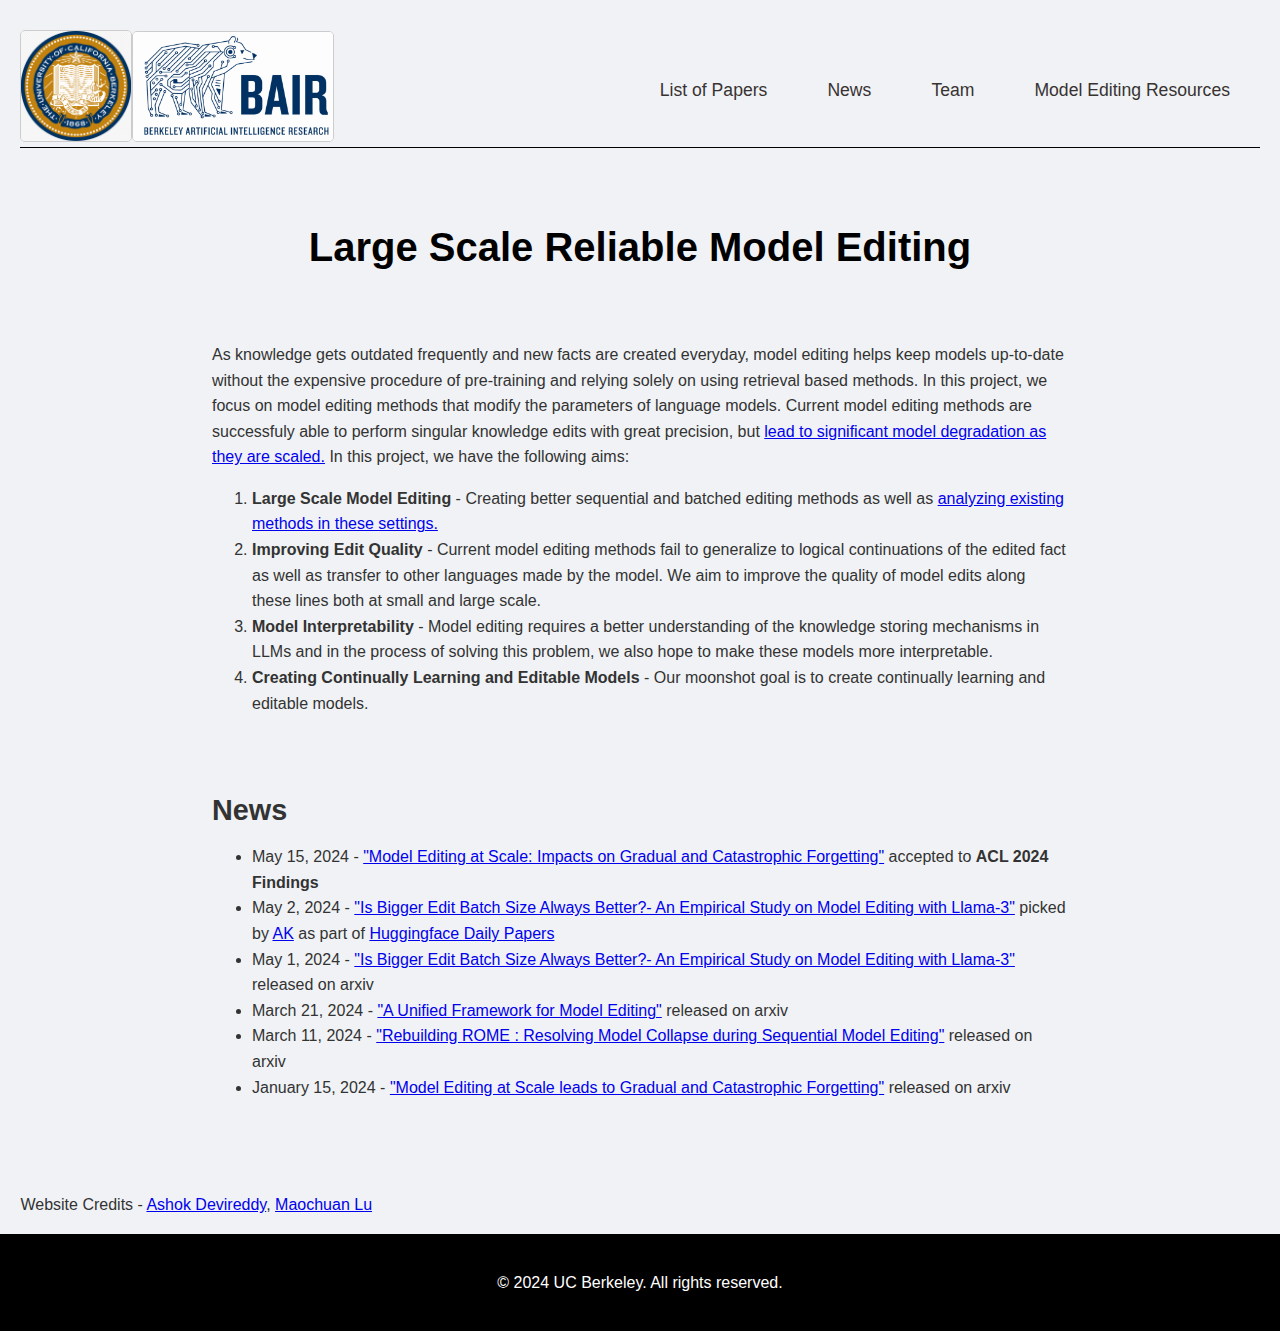
==== commit 6b6f2f3b: "modified website" ====
--- a/index.html
+++ b/index.html
@@ -22,34 +22,42 @@
                 <li><a href="papers.html">List of Papers</a></li>
                 <li><a href="#news">News</a></li>
                 <li><a href="team.html">Team</a></li>
-                <li><a href="learn_model_editing.html">Learning Model Editing</a></li>
+                <li><a href="learn_model_editing.html">Model Editing Resources</a></li>
             </div>
         </ul>
         <div class="title-separator"></div>
     </nav>
     <div class="title">
         <header>
-            <h1>Large-Scalable Reliable Model Editing</h1>
+            <h1>Large Scale Reliable Model Editing</h1>
         </header>
     </div>
 
     <div class="container">
         <section id="introduction">
-            <p>The project focuses on the advancement of model editing techniques for large language models, specifically examining their scalability and reliability when subject to multiple edits. Through rigorous testing on two prominent editing methods, ROME and MEMIT, the research uncovers that while these methods show promise in singular edits, their efficacy diminishes with scaling. The studies reveal the phenomena of both gradual and catastrophic forgetting, where the models progressively lose their ability to recall edited facts and perform tasks, eventually leading to a state where further editing becomes ineffective, and the model is rendered almost unusable. This work underscores the necessity for better evaluation metrics and methods that can handle extensive editing, maintaining the stability and utility of LLMs over time.</p>
+            <p>As knowledge gets outdated frequently and new facts are created everyday, model editing helps keep models up-to-date without the expensive procedure of pre-training and relying solely on using retrieval based methods. In this project, we focus on model editing methods that modify the parameters of language models. Current model editing methods are successfuly able to perform singular knowledge edits with great precision, but <a href="paper1/index.html">lead to significant model degradation as they are scaled.</a> In this project, we have the following aims:  </p>
+            <ol>
+                <li><b>Large Scale Model Editing</b> - Creating better sequential and batched editing methods as well as <a href="paper4/index.html">analyzing existing methods in these settings.</a> </li>
+                <li><b>Improving Edit Quality</b> - Current model editing methods fail to generalize to logical continuations of the edited fact as well as transfer to other languages made by the model. We aim to improve the quality of model edits along these lines both at small and large scale.</li>
+                <li><b>Model Interpretability</b> - Model editing requires a better understanding of the knowledge storing mechanisms in LLMs and in the process of solving this problem, we also hope to make these models more interpretable.</li>
+                <li><b>Creating Continually Learning and Editable Models</b> - Our moonshot goal is to create continually learning and editable models. </li>
+            </ol>
         </section>
         
         <section id="news">
             <h2 class="news-title">News</h2>
             <ul>
-                <li>May 2024 - "Model Editing at Scale: Impacts on Gradual and Catastrophic Forgetting" has been accepted to ACL</li>
-                <li>May 2024 - "Is Bigger Edit Batch Size Always Better?- An Empirical Study on Model Editing with Llama-3" was submitted to arxiv</li>
-                <li>Mar 2024 - "A Unified Framework for Model Editing" was submitted to arxiv</li>
-                <li>Mar 2024 - "Rebuilding ROME : Resolving Model Collapse during Sequential Model Editing" was submitted to arxiv</li>
-                <li>Jan 2024 - "Model Editing at Scale leads to Gradual and Catastrophic Forgetting" was submitted to arxiv</li>
+                <li>May 15, 2024 - <a href="paper1/index.html">"Model Editing at Scale: Impacts on Gradual and Catastrophic Forgetting"</a> accepted to <b>ACL 2024 Findings</b></li>
+                <li>May 2, 2024 - <a href="paper4/index.html">"Is Bigger Edit Batch Size Always Better?- An Empirical Study on Model Editing with Llama-3"</a> picked by <a href="https://twitter.com/_akhaliq/status/1785869426924966190"> AK</a> as part of <a href="https://huggingface.co/papers/2405.00664"> Huggingface Daily Papers</a></li>
+                <li>May 1, 2024 - <a href="paper4/index.html">"Is Bigger Edit Batch Size Always Better?- An Empirical Study on Model Editing with Llama-3"</a> released on arxiv</li>
+                <li>March 21, 2024 - <a href="paper3/index.html">"A Unified Framework for Model Editing"</a> released on arxiv</li>
+                <li>March 11, 2024 - <a href="paper2/index.html">"Rebuilding ROME : Resolving Model Collapse during Sequential Model Editing"</a> released on arxiv</li>
+                <li>January 15, 2024 - <a href="paper1/index.html">"Model Editing at Scale leads to Gradual and Catastrophic Forgetting"</a> released on arxiv</li>
             </ul>
         </section>
     </div>
 
+    <p>&emsp; Website Credits - <a href="https://www.linkedin.com/in/ashok-devireddy/"> Ashok Devireddy</a>, <a href="https://www.linkedin.com/in/maochuan-lu-734574232/"> Maochuan Lu</a></p>
     <footer>
         <p>&copy; 2024 UC Berkeley. All rights reserved.</p>
     </footer>
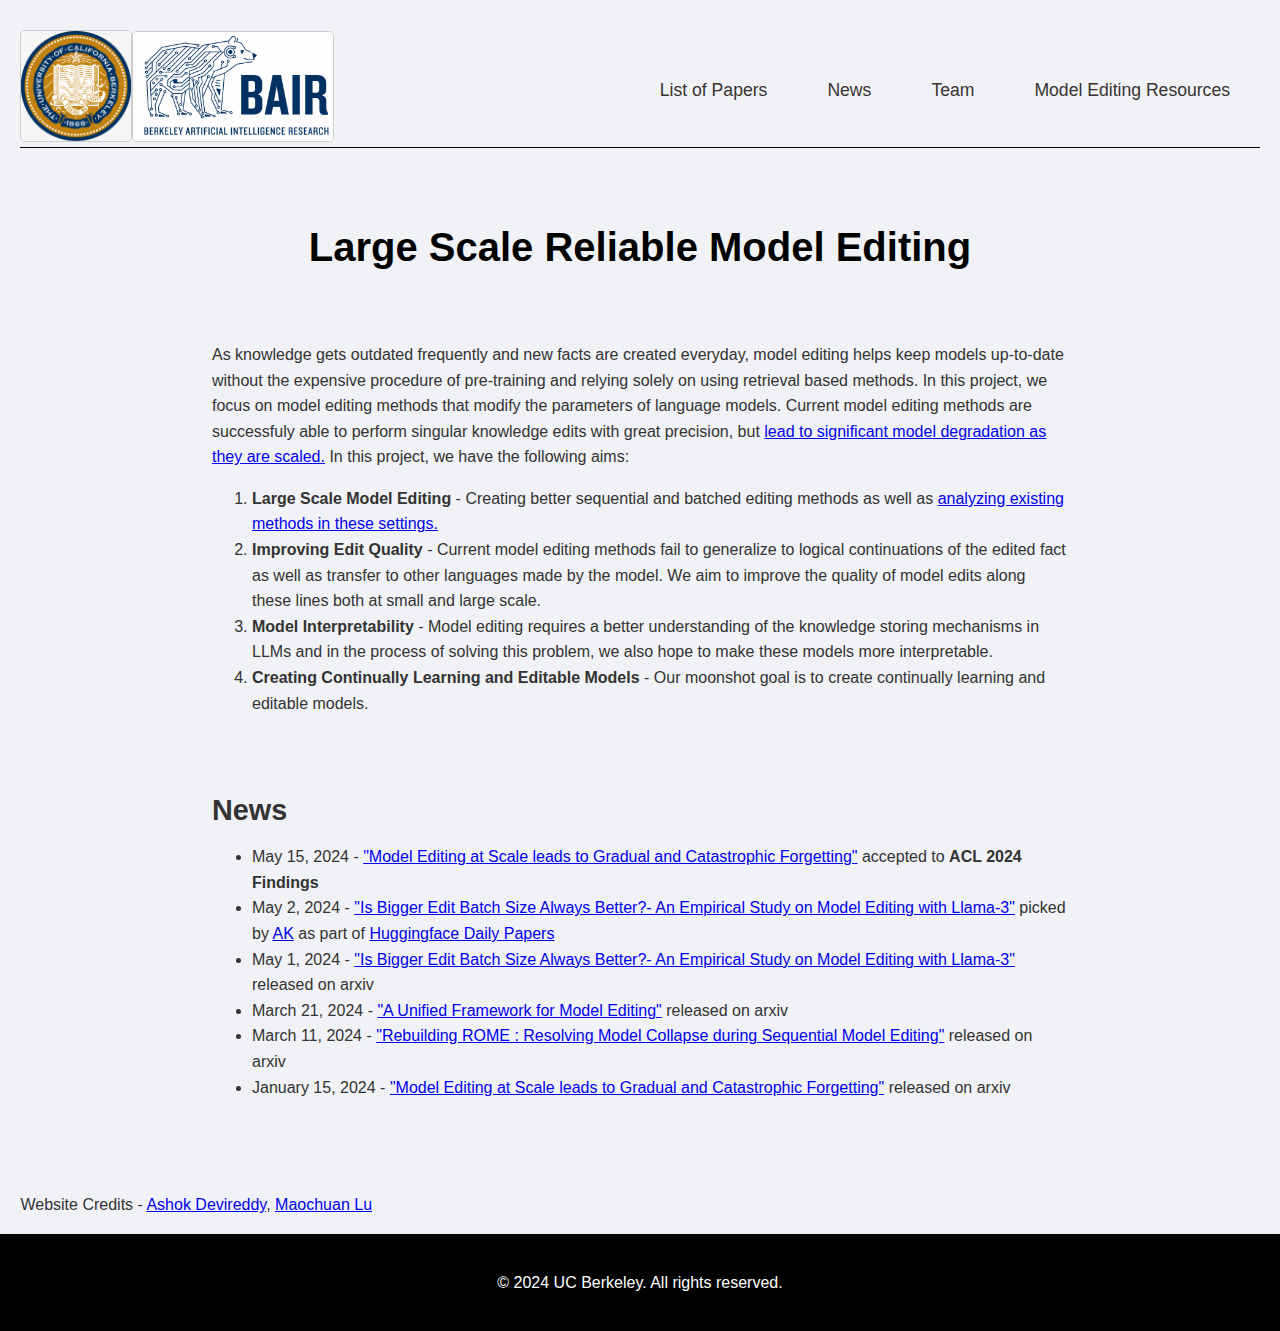
==== commit 62219ddc: "minor changes" ====
--- a/index.html
+++ b/index.html
@@ -35,9 +35,9 @@
 
     <div class="container">
         <section id="introduction">
-            <p>As knowledge gets outdated frequently and new facts are created everyday, model editing helps keep models up-to-date without the expensive procedure of pre-training and relying solely on using retrieval based methods. In this project, we focus on model editing methods that modify the parameters of language models. Current model editing methods are successfuly able to perform singular knowledge edits with great precision, but <a href="paper1/index.html">lead to significant model degradation as they are scaled.</a> In this project, we have the following aims:  </p>
+            <p>As knowledge gets outdated frequently and new facts are created everyday, model editing helps keep models up-to-date without the expensive procedure of pre-training and relying solely on using retrieval based methods. In this project, we focus on model editing methods that modify the parameters of language models. Current model editing methods are successfuly able to perform singular knowledge edits with great precision, but <a href="catastrophic/index.html">lead to significant model degradation as they are scaled.</a> In this project, we have the following aims:  </p>
             <ol>
-                <li><b>Large Scale Model Editing</b> - Creating better sequential and batched editing methods as well as <a href="paper4/index.html">analyzing existing methods in these settings.</a> </li>
+                <li><b>Large Scale Model Editing</b> - Creating better sequential and batched editing methods as well as <a href="is-bigger-better/index.html">analyzing existing methods in these settings.</a> </li>
                 <li><b>Improving Edit Quality</b> - Current model editing methods fail to generalize to logical continuations of the edited fact as well as transfer to other languages made by the model. We aim to improve the quality of model edits along these lines both at small and large scale.</li>
                 <li><b>Model Interpretability</b> - Model editing requires a better understanding of the knowledge storing mechanisms in LLMs and in the process of solving this problem, we also hope to make these models more interpretable.</li>
                 <li><b>Creating Continually Learning and Editable Models</b> - Our moonshot goal is to create continually learning and editable models. </li>
@@ -47,12 +47,12 @@
         <section id="news">
             <h2 class="news-title">News</h2>
             <ul>
-                <li>May 15, 2024 - <a href="paper1/index.html">"Model Editing at Scale: Impacts on Gradual and Catastrophic Forgetting"</a> accepted to <b>ACL 2024 Findings</b></li>
-                <li>May 2, 2024 - <a href="paper4/index.html">"Is Bigger Edit Batch Size Always Better?- An Empirical Study on Model Editing with Llama-3"</a> picked by <a href="https://twitter.com/_akhaliq/status/1785869426924966190"> AK</a> as part of <a href="https://huggingface.co/papers/2405.00664"> Huggingface Daily Papers</a></li>
-                <li>May 1, 2024 - <a href="paper4/index.html">"Is Bigger Edit Batch Size Always Better?- An Empirical Study on Model Editing with Llama-3"</a> released on arxiv</li>
-                <li>March 21, 2024 - <a href="paper3/index.html">"A Unified Framework for Model Editing"</a> released on arxiv</li>
-                <li>March 11, 2024 - <a href="paper2/index.html">"Rebuilding ROME : Resolving Model Collapse during Sequential Model Editing"</a> released on arxiv</li>
-                <li>January 15, 2024 - <a href="paper1/index.html">"Model Editing at Scale leads to Gradual and Catastrophic Forgetting"</a> released on arxiv</li>
+                <li>May 15, 2024 - <a href="catastrophic/index.html">"Model Editing at Scale leads to Gradual and Catastrophic Forgetting"</a> accepted to <b>ACL 2024 Findings</b></li>
+                <li>May 2, 2024 - <a href="is-bigger-better/index.html">"Is Bigger Edit Batch Size Always Better?- An Empirical Study on Model Editing with Llama-3"</a> picked by <a href="https://twitter.com/_akhaliq/status/1785869426924966190"> AK</a> as part of <a href="https://huggingface.co/papers/2405.00664"> Huggingface Daily Papers</a></li>
+                <li>May 1, 2024 - <a href="is-bigger-better/index.html">"Is Bigger Edit Batch Size Always Better?- An Empirical Study on Model Editing with Llama-3"</a> released on arxiv</li>
+                <li>March 21, 2024 - <a href="unified/index.html">"A Unified Framework for Model Editing"</a> released on arxiv</li>
+                <li>March 11, 2024 - <a href="rebuilding/index.html">"Rebuilding ROME : Resolving Model Collapse during Sequential Model Editing"</a> released on arxiv</li>
+                <li>January 15, 2024 - <a href="catastrophic/index.html">"Model Editing at Scale leads to Gradual and Catastrophic Forgetting"</a> released on arxiv</li>
             </ul>
         </section>
     </div>
